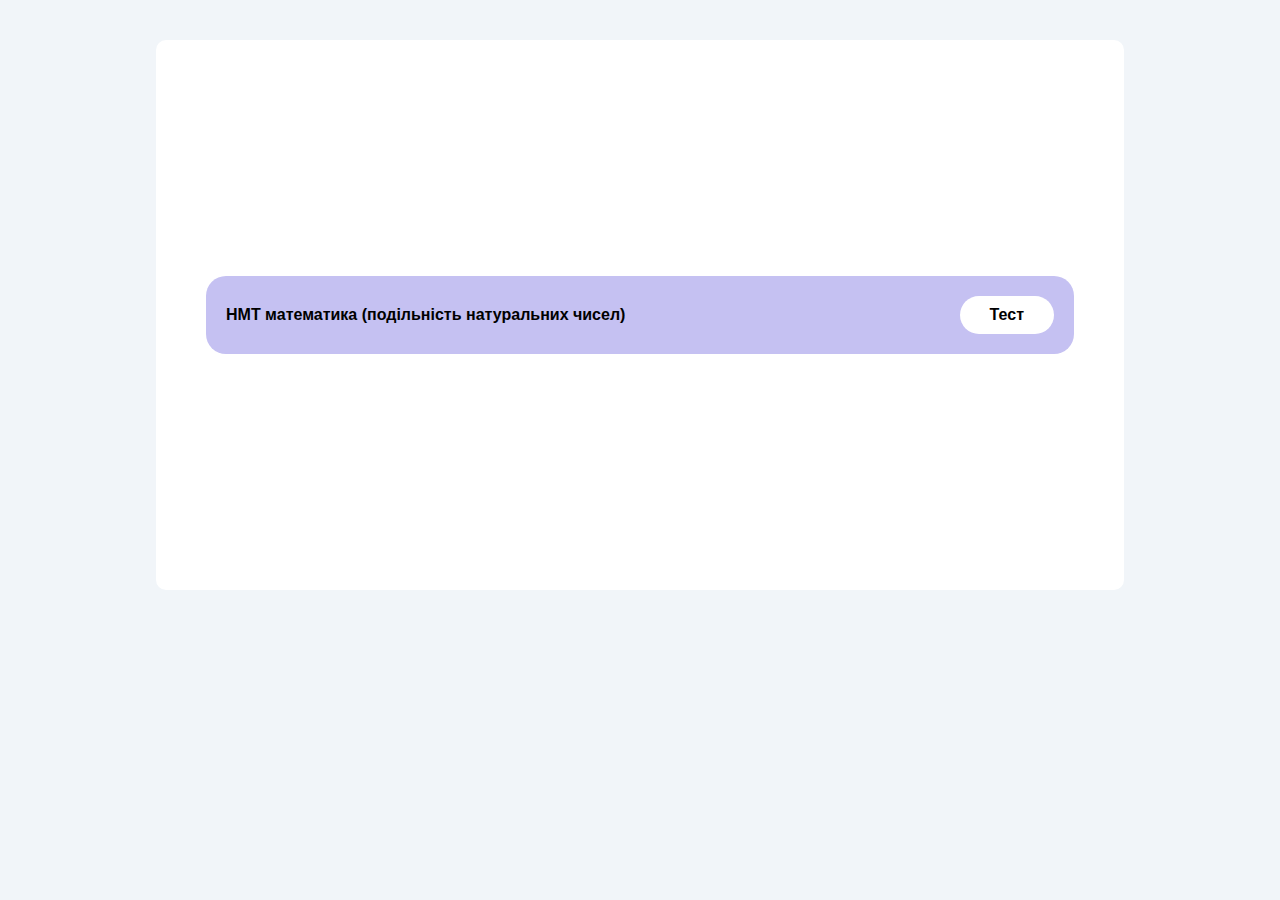
==== alltests.html @ 1fe0b17e "`Added functionality to allow users to try again after completing the quiz, including resetting butt" ====
<!DOCTYPE html>
<html lang="en">
<head>
    <meta charset="UTF-8">
    <meta name="viewport" content="width=device-width, initial-scale=1.0">
    <link rel="stylesheet" href="style1.css">
    <title>Document</title>
</head>
<body>
    
    <div class="allTestSection">
        <div class="test test1">
            <p>НМТ математика (подільність натуральних чисел)</p>
            <a href="Test1.html">Тест</a>
        </div>
        
    </div>
</body>
</html>
---- style1.css ----
*{
    margin: 0;
    text-decoration-line: none;
    color: inherit;
}
body {
    font-family: Arial, sans-serif;
    background-color: #f1f5f9;
    padding: 20px;
  }
.allTestSection{
    display: flex;
    flex-direction: column;
    justify-content: space-evenly;
    margin: 0 auto;
    margin-top: 20px;
    width: 70%;
    background-color: white;
    border-radius: 10px;
    height: 50vh;
    padding: 50px;
}
.test{
    display: flex;
    justify-content: space-between;
    background-color: #c5c1f2;
    padding: 20px;
    border-radius: 20px;
    font-weight: bold;
    color: black;
    align-items: center;
}
.test a{
    padding: 10px 30px;
    font-size: 16px;
    border: none;
    border-radius: 20px;
    background-color: white;
    cursor: pointer;
    text-decoration-line: none;
    transition: all 0.2s ease;
}
.test a:hover{
    background-color: #8077e2;
    color: white;
}
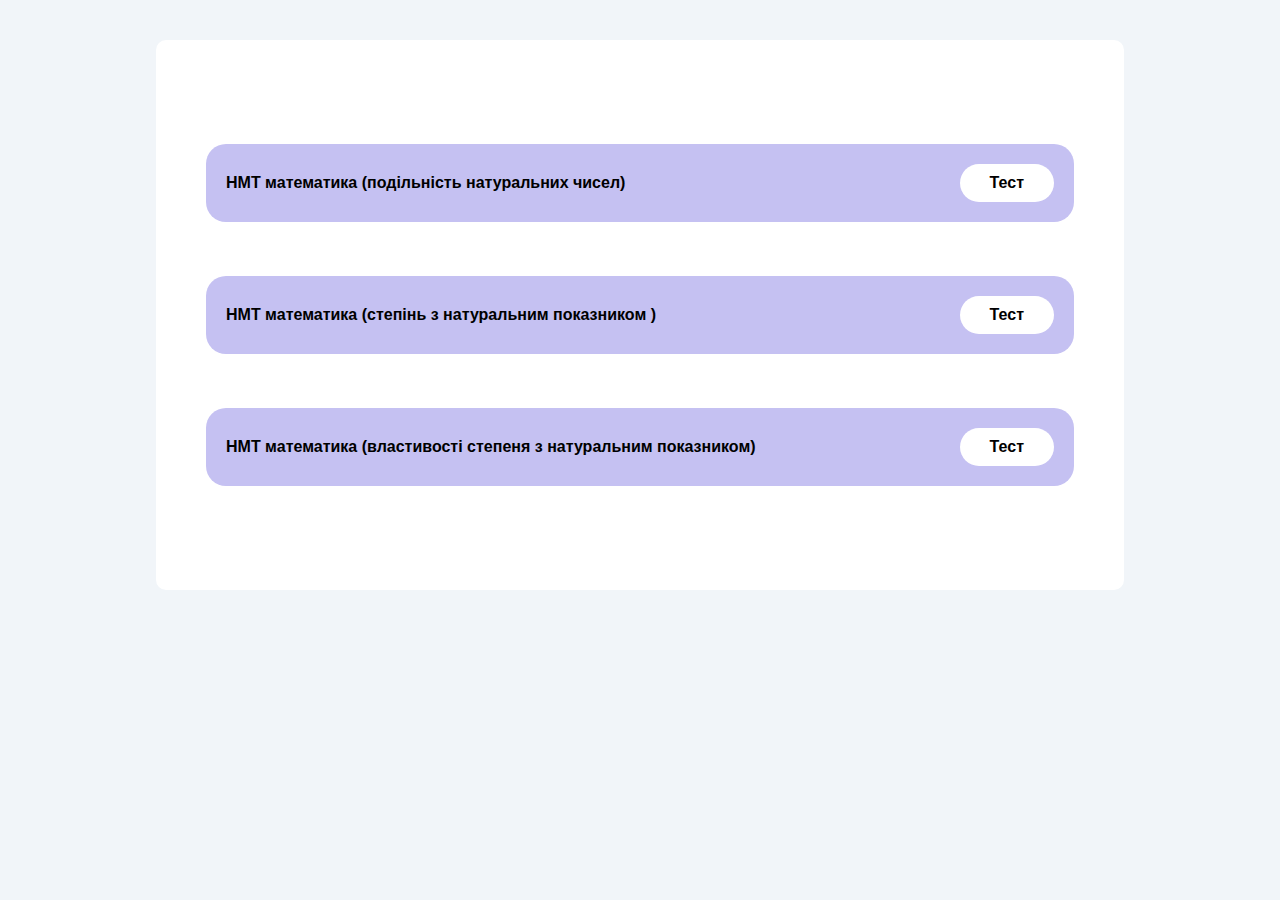
==== commit f44ed753: "`Added new test sections to alltests.html`" ====
--- a/alltests.html
+++ b/alltests.html
@@ -14,7 +14,14 @@
             <p>НМТ математика (подільність натуральних чисел)</p>
             <a href="Test1.html">Тест</a>
         </div>
-        
+        <div class="test test2">
+            <p>НМТ математика (степінь з натуральним показником )</p>
+            <a href="Test2.html">Тест</a>
+        </div>
+        <div class="test test3">
+            <p>НМТ математика (властивості степеня з натуральним показником)</p>
+            <a href="Test3.html">Тест</a>
+        </div>
     </div>
 </body>
 </html>
